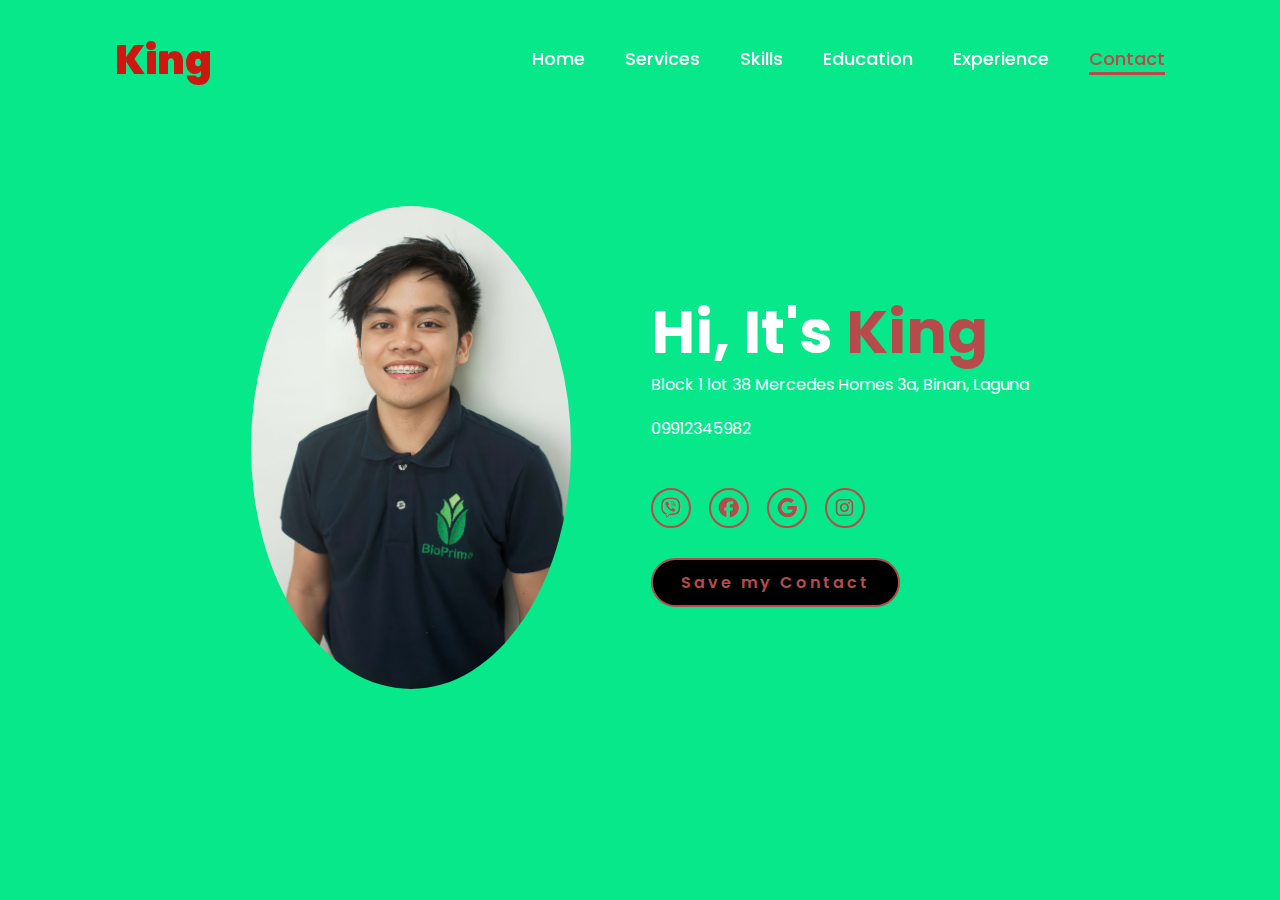
==== contact.html @ 632960b3 "Update contact.html" ====
<!DOCTYPE html>
<html lang="en">
    
<head>
    <meta charset="UTF-8">
    <meta name="viewport" content="width=device-width, initial-scale=1.0">
    <link rel="stylesheet" href="https://cdnjs.cloudflare.com/ajax/libs/font-awesome/6.5.2/css/all.min.css">
    <link rel="stylesheet" href="style.css">
    <title>King Portfolio</title>
</head>
<body>
    <header>
        <a href="#" class="logo">King</a>

        <nav>
            <a href="index.html" >Home</a>
            <a href="Services.html" >Services</a> 
            <a href="skill.html" >Skills</a>
            <a href="educ.html" >Education</a>
            <a href="exp.html" >Experience</a>
            <a href="contact.html" class="active" >Contact</a>
        </nav>
    </header>
    <section class="home">
        <div class="home-img">
            <img src="cv.JPG" alt="">
        </div>
        <div class="home-content">
            <h1>Hi, It's <span>King</span></h1>
         	<p>Block 1 lot 38 Mercedes Homes 3a, Binan, Laguna</p>
		<p>09912345982</p>
            <div class="social-icons">
    <a href="viber://chat?number=09912345982" class="tooltip" data-tooltip="Chat with me on Viber!">
        <i class="fa-brands fa-viber"></i>
    </a>
    <a href="https://facebook.com/itskingperuelo1906" class="tooltip" data-tooltip="Visit my Facebook profile">
        <i class="fa-brands fa-facebook"></i>
    </a>
    <a href="mailto:timikingperuelo@gmail.com" class="tooltip" data-tooltip="Send me an email">
        <i class="fa-brands fa-google mail"></i>
    </a>
    <a href="https://instagram.com/kinggggyyyy" class="tooltip" data-tooltip="Follow me on Instagram">
        <i class="fa-brands fa-instagram"></i>
    </a>
</div>
              <a href="#" class="btn" id="save-contact-btn">Save my Contact</a>
        </div>
    </section>
	<script>
        const mobileMenu = document.getElementById('mobile-menu');
        const navMenu = document.getElementById('menu');

        mobileMenu.addEventListener('click', () => {
            navMenu.classList.toggle('active');
        });
    </script>
	<script>
        document.getElementById('save-contact-btn').addEventListener('click', function () {
            // Create vCard data
            const vCardData = `
                BEGIN:VCARD
                VERSION:3.0
                N:Peruelo;King;;;
                FN:King Peruelo
                TEL;TYPE=CELL:09912345982
                EMAIL:timikingperuelo@gmail.com
                ADR:;;Block 1 lot 38 Mercedes Homes 3a;Binan;Laguna;;;
                END:VCARD
            `;

            // Create a blob with the vCard data
            const blob = new Blob([vCardData], { type: 'text/vcard' });
            const url = window.URL.createObjectURL(blob);

            // Create a temporary link element to trigger the download
            const a = document.createElement('a');
            a.href = url;
            a.download = 'king-peruelo-contact.vcf';
            a.click();

            // Clean up the URL object after download
            window.URL.revokeObjectURL(url);
        });
    </script>
</body>
</html>
---- style.css ----
@import url('https://fonts.googleapis.com/css2?family=Poppins:wght@100;200;300;400;500;600&display=swap');

*{
    margin: 0;
    padding: 0;
    box-sizing: border-box;
    text-decoration: none;
    border: none;
    outline: none;
    font-family: 'Poppins', sans-serif;
}

html{
    font-size: 62.5%;
}

body{
    width: 100%;
    height: 100vh;
    overflow-x: hidden;
    background-color: #0ee898;
    color: white;
}

header{
    margin-top: 20px;
    position: fixed;
    top: 0;
    left: 0;
    width: 100%;
    padding: 1rem 9%;
    background-color: transparent;
    filter: drop-shadow(10px);
    display: flex;
    justify-content: space-between;
    align-items: center;
    z-index: 100;
}

.logo{
    font-size: 4rem;
    color: #cf1711;
    font-weight: 900;
    cursor: pointer;
    transition: 0.5s ease;
}

.logo:hover{
    transform: scale(1.1);
}
p {
        margin-bottom: 15px; /* Space between paragraphs */
        line-height: 1.8;    /* Space between lines within paragraphs */

}
p1 {
        margin-bottom: 20px; /* Space between paragraphs */
        line-height: 1.8;    /* Space between lines within paragraphs */
	margin-left: 20px;
	font-size: 1.3rem;

}
p2 {
        margin-bottom: 5px; /* Space between paragraphs */
        line-height: 1;    /* Space between lines within paragraphs */
	margin-left: 30px;
	font-size: 1.2rem;

}
p3 {
        margin-bottom: 2px; /* Space between paragraphs */
        line-height: 0.2;    /* Space between lines within paragraphs */
	font-size: 1.4rem;
}
p4 {
        margin-bottom: 1px; /* Space between paragraphs */
        line-height: 2;    /* Space between lines within paragraphs */
	font-size: 1.8rem;
font-weight: 500;
}
.menu-toggle {
    display: none;
    cursor: pointer;
    font-size: 3rem;
    color: #fff;
    position: absolute;
    right: 30px;
    top: 30px;
    z-index: 101;
}
nav a{
    font-size: 1.8rem;
    color: white;
    margin-left: 4rem;
    font-weight: 500;
    transition: 0.3s ease;
    border-bottom: 3px solid transparent;
}
.menu-toggle {
    display: block;
}
nav a {
    transition: opacity 0.3s ease, transform 0.3s ease;
}
nav.active a {
    opacity: 1;
    transform: translateX(0);
}

nav a:hover,
nav a.active{
    color: #b74b4b;
    border-bottom: 3px solid #b74b4b;
}
nav {
    display: none; /* Hide menu by default */
}
    .menu-toggle {
        display: none; /* Hide menu button on desktop */
    }

    /* Show nav when active on desktop */
    nav.active {
        display: block; /* Display menu when active class is added */
    }

    /* Optional: adjust nav styles for desktop */
    nav {
        display: flex;
        justify-content: space-around; /* Adjust to your layout */
        background-color: transparent; /* Transparent background for desktop */
        position: static; /* Remove the absolute positioning for desktop */
        width: auto;
    }
}

@media(max-width:995px){
    nav{
        position: absolute;
        display: none;
        top: 0;
        right: 0;
        width: 40%;
        border-left: 3px solid #b74b4b;
        border-bottom: 3px solid #b74b4b;
        border-bottom-left-radius: 2rem;
        padding: 1rem solid;
        background-color: #161616;
        border-top: 0.1rem solid rgba(0,0,0,0.1);
    }

    nav.active {
        display: block;
    }

    nav a {
        display: block;
        font-size: 2rem;
        margin: 3rem 0;
    }

    nav a:hover,
    nav a.active{
        padding: 1rem;
        border-radius: 0.5rem;
        border-bottom: 0.5rem solid #b74b4b;
    }
}

section{
    min-height: 100vh;
    padding: 5rem 9% 5rem;
}

.home{
    display: flex;
    justify-content: center;
    align-items: center;
    gap: 8rem;
    background-color: #07e88a;
}
.home .home-content h6{
    font-size: 3rem;
    font-weight: 700;
    line-height: 1.3;
}

.home .home-content h1{
    font-size: 6rem;
    font-weight: 700;
    line-height: 1.3;
}

span{
    color: #b74b4b;
}

.home-content h3{
    font-size: 4rem;
    margin-bottom: 1rem;
    font-weight: 700;
}

.home-content p{
    font-size: 1.6rem;
}

.home-img{
    border-radius: 50%;
}

.home-img img{
    position: relative;
    width: 25vw;
    border-radius: 50%;
    box-shadow: 0 0 25px solid #07e88a;
    cursor: pointer;
    transition: 0.2s linear;
}

.home-img img:hover{
    font-size: 1.8rem;
    font-weight: 500;
}

.social-icons a{
    display: inline-flex;
    justify-content: center;
    align-items: center;
    width: 4rem;
    height: 4rem;
    background-color: transparent;
    border: 0.2rem solid #b74b4b;
    font-size: 2rem;
    border-radius: 50%;
    margin: 3rem 1.5rem 3rem 0;
    transition: 0.3s ease;
    color: #b74b4b;
}

.social-icons a:hover{
    color: black;
    transform: scale(1.3) translateY(-5px);
    background-color: #b74b4b;
    box-shadow: 0  0 25px #b74b4b;
}

.btn{
    display: inline-block;
    padding: 1rem 2.8rem;
    background-color: black;
    border-radius: 4rem;
    font-size: 1.6rem;
    color: #b74b4b;
    letter-spacing: 0.3rem;
    font-weight: 600;
    border: 2px solid #b74b4b;
    transition: 0.3s ease;
    cursor: pointer;
}

.btn:hover{
    transform: scale3d(1.03);
    background-color: #b74b4b;
    color: black;
    box-shadow: 0 0 25px #b74b4b;
}

.typing-text{
    font-size: 34px;
    font-weight: 600;
    min-width: 280px;
}

.typing-text span{
    position: relative;
}

.typing-text span::before{
    content: "software Developer";
    color: black;
    animation: words 20s infinite;
}

.typing-text span::after{
    content: "";
    background-color: #07e88a;
    position: absolute;
    width: calc(100% + 8px);
    height: 100%;
    border-left: 3px solid black;
    right: -8;
    animation: cursor 0.6s infinite;
}

@keyframes cursor{
    to{
        border-left: 3px solid #b74b4b;
    }
}

@keyframes words{
    0%, 20%{
        content: "HR Assistant...";
    }
    21%, 40%{
        content: "Admin Assistant...";
    }
    41%, 60%{
        content: "Warehouse Assistant...";
    }
    61%, 80%{
        content: "Purchasing...";
    }
    81%, 100%{
        content: "IMPEX Staff...";
    }
}

.menu-toggle {
    display: none; /* Hide the menu button by default */
}


@media(max-width:995px){
	.menu-toggle {
        display: block;
        font-size: 3rem;
        color: #fff;
        position: absolute;
        right: 30px;
        top: 30px;
        z-index: 101;
        cursor: pointer;
    }
	nav {
        display: none; /* Hide the menu by default */
        position: absolute;
        top: 0;
        right: 0;
        width: 100%;
        background-color: #161616;
        border-left: 3px solid #b74b4b;
        border-bottom: 3px solid #b74b4b;
        border-bottom-left-radius: 2rem;
        padding: 1rem solid;
        flex-direction: column;
        align-items: center;
    }
	nav.active {
        display: flex; /* Show the menu when active */
    }

    nav a {
        font-size: 2rem;
        margin: 2rem 0;
    }

    nav a:hover,
    nav a.active {
        padding: 1rem;
        border-radius: 0.5rem;
        background-color: #b74b4b;
        color: black;
    }

	
    .home{
        flex-direction: column;
        margin: 5rem 4rem;
    }

    .home .home-content h3{
        font-size: 2.5rem;
    }

    .home-content h1{
        font-size: 5rem;
    }

    .home-img img{
        width: 70vw;
        margin-top: 4rem;
    }

.tooltip {
    position: relative;
    display: inline-block;
    cursor: pointer;
}

/* The tooltip text */
.tooltip::before {
    content: attr(data-tooltip); /* Gets content from the data-tooltip attribute */
    position: absolute;
    bottom: 150%; /* Adjust this value to control tooltip position */
    left: 50%;
    transform: translateX(-50%);
    background-color: black;
    color: white;
    padding: 0.5rem;
    border-radius: 0.5rem;
    white-space: nowrap;
    font-size: 1.2rem;
    opacity: 0;
    visibility: hidden;
    transition: opacity 0.3s ease-in-out, visibility 0.3s ease-in-out;
}

/* Show the tooltip on hover */
.tooltip:hover::before {
    opacity: 1;
    visibility: visible;
}

}
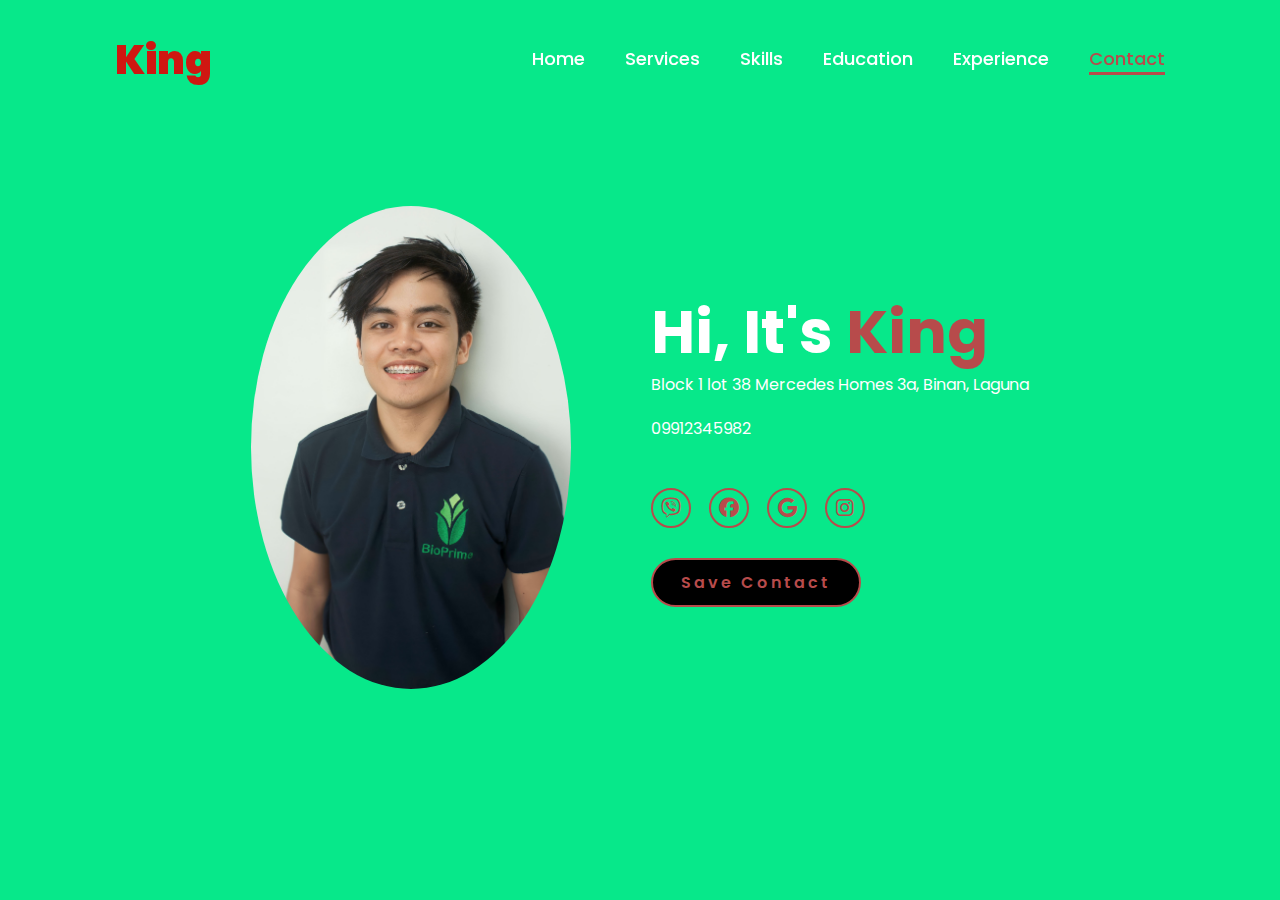
==== commit 1b9ee4bd: "Update contact.html" ====
--- a/contact.html
+++ b/contact.html
@@ -43,7 +43,7 @@
         <i class="fa-brands fa-instagram"></i>
     </a>
 </div>
-              <a href="#" class="btn" id="save-contact-btn">Save my Contact</a>
+              <a href="#" class="btn" id="save-contact-btn">Save Contact</a>
         </div>
     </section>
 	<script>
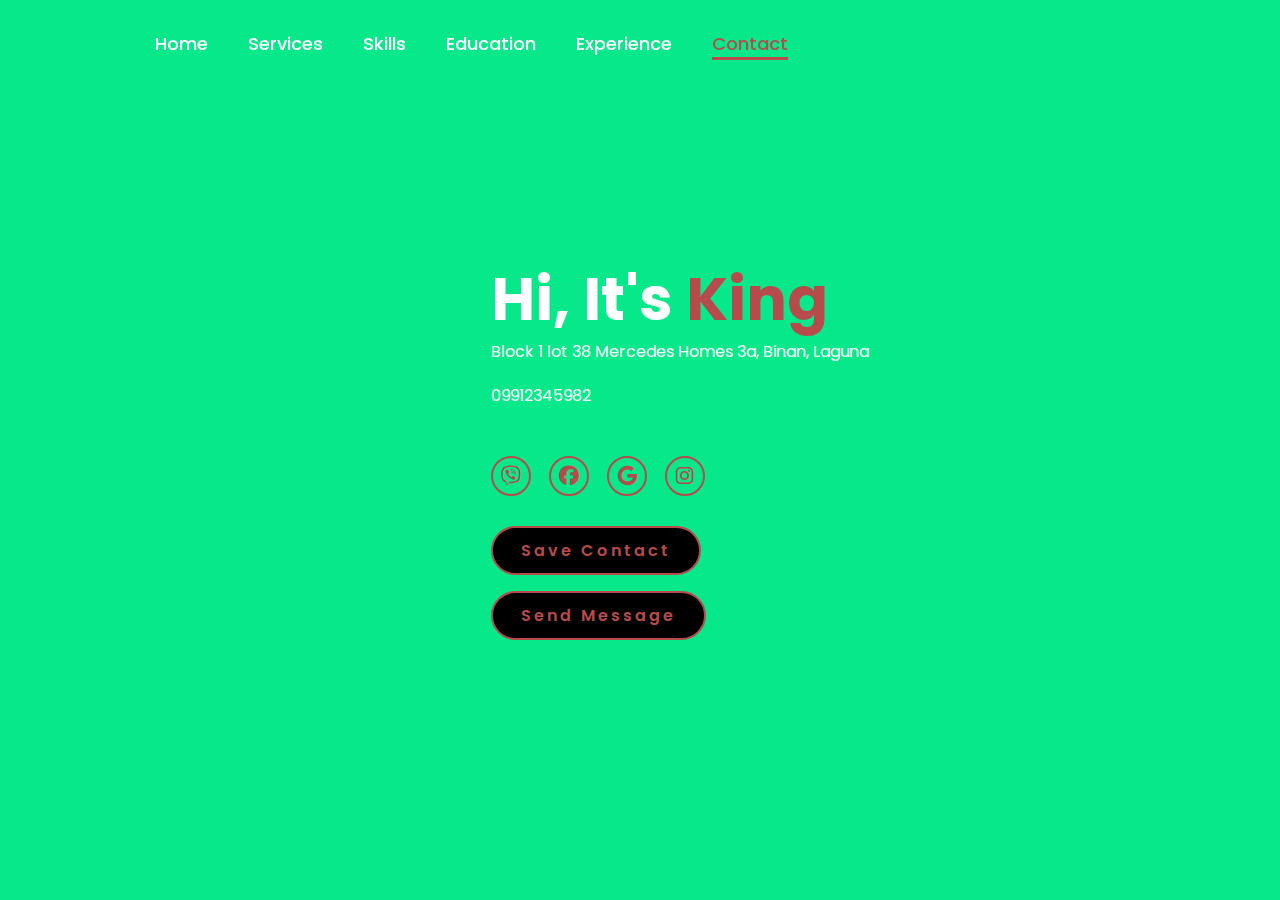
==== commit 8dadc193: "Update contact.html" ====
--- a/contact.html
+++ b/contact.html
@@ -10,9 +10,9 @@
 </head>
 <body>
     <header>
-        <a href="#" class="logo">King</a>
+        
 
-        <nav>
+        <nav id="menu">
             <a href="index.html" >Home</a>
             <a href="Services.html" >Services</a> 
             <a href="skill.html" >Skills</a>
@@ -23,7 +23,7 @@
     </header>
     <section class="home">
         <div class="home-img">
-            <img src="cv.JPG" alt="">
+            <img src="cv.png" alt="">
         </div>
         <div class="home-content">
             <h1>Hi, It's <span>King</span></h1>
@@ -43,10 +43,14 @@
         <i class="fa-brands fa-instagram"></i>
     </a>
 </div>
-              <a href="#" class="btn" id="save-contact-btn">Save Contact</a>
+	<a href="king_contact.vcf" download="king_contact.vcf"class="btn">Save Contact</a>
+	<br>
+<br>
+	<a href="sms:+63912345982"class="btn">Send Message</a>
+
         </div>
     </section>
-	<script>
+<script>
         const mobileMenu = document.getElementById('mobile-menu');
         const navMenu = document.getElementById('menu');
 
@@ -54,33 +58,6 @@
             navMenu.classList.toggle('active');
         });
     </script>
-	<script>
-        document.getElementById('save-contact-btn').addEventListener('click', function () {
-            // Create vCard data
-            const vCardData = `
-                BEGIN:VCARD
-                VERSION:3.0
-                N:Peruelo;King;;;
-                FN:King Peruelo
-                TEL;TYPE=CELL:09912345982
-                EMAIL:timikingperuelo@gmail.com
-                ADR:;;Block 1 lot 38 Mercedes Homes 3a;Binan;Laguna;;;
-                END:VCARD
-            `;
 
-            // Create a blob with the vCard data
-            const blob = new Blob([vCardData], { type: 'text/vcard' });
-            const url = window.URL.createObjectURL(blob);
-
-            // Create a temporary link element to trigger the download
-            const a = document.createElement('a');
-            a.href = url;
-            a.download = 'king-peruelo-contact.vcf';
-            a.click();
-
-            // Clean up the URL object after download
-            window.URL.revokeObjectURL(url);
-        });
-    </script>
 </body>
 </html>
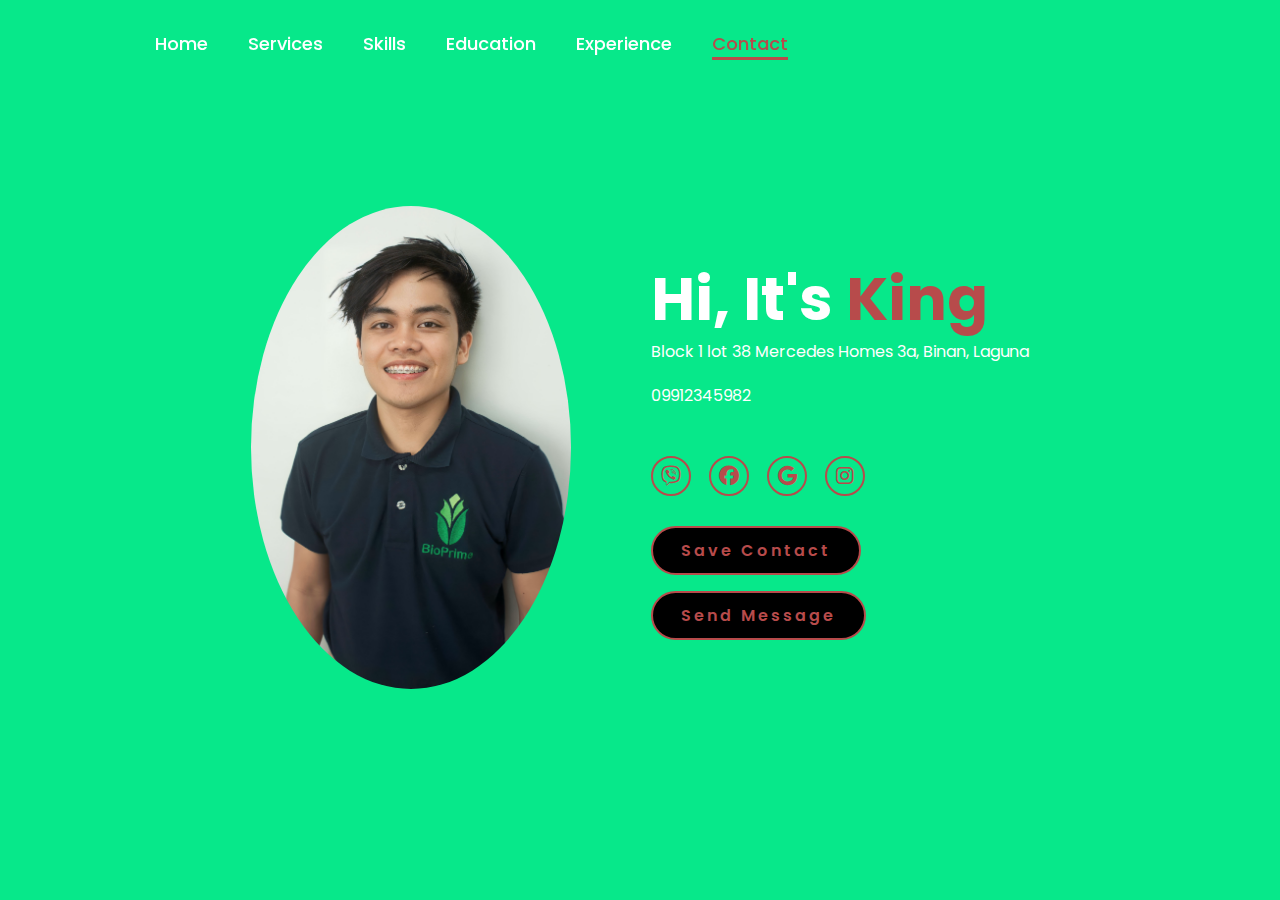
==== commit a86256f3: "Update contact.html" ====
--- a/contact.html
+++ b/contact.html
@@ -23,7 +23,7 @@
     </header>
     <section class="home">
         <div class="home-img">
-            <img src="cv.png" alt="">
+            <img src="cv.JPG" alt="">
         </div>
         <div class="home-content">
             <h1>Hi, It's <span>King</span></h1>
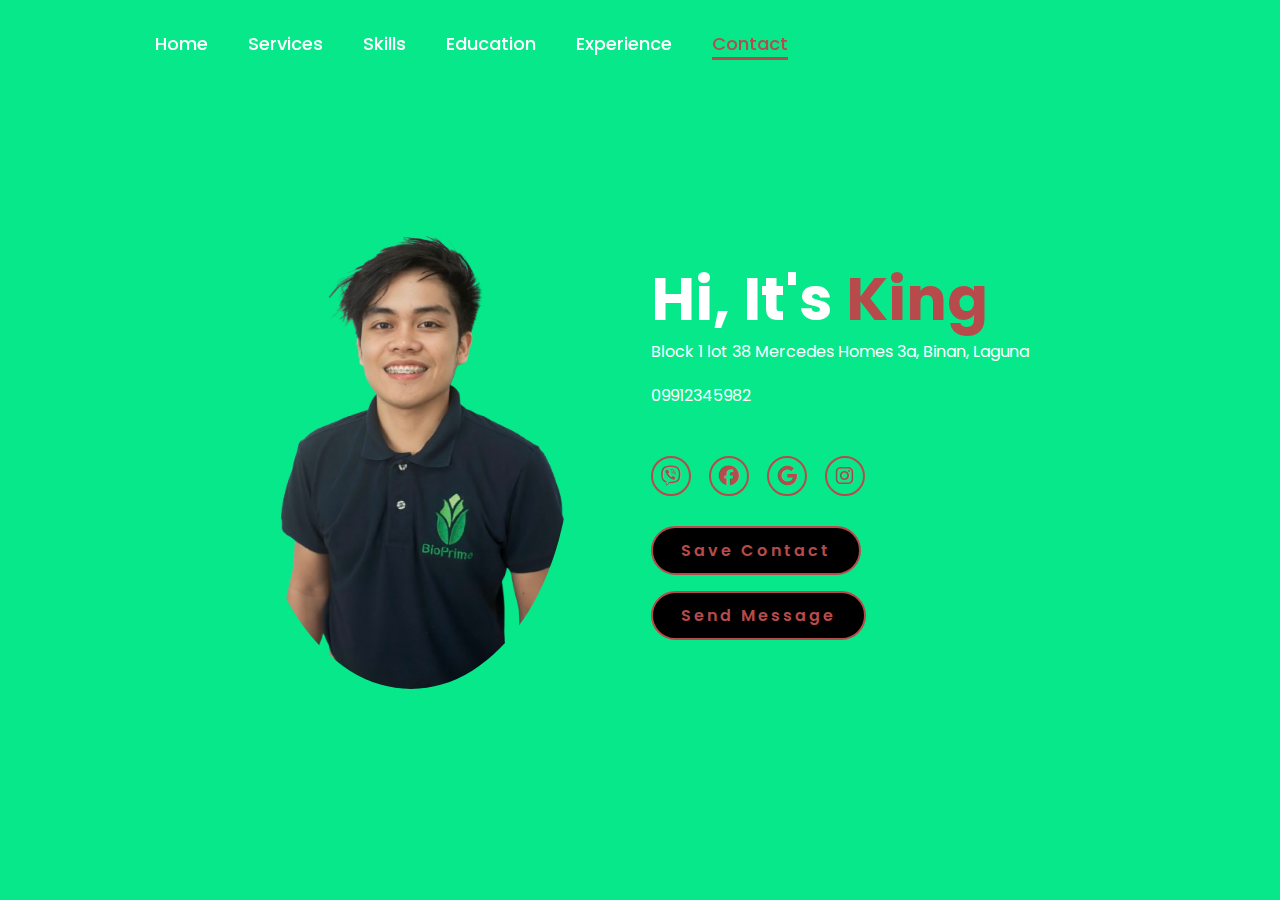
==== commit 4058aa69: "Add files via upload" ====
--- a/contact.html
+++ b/contact.html
@@ -10,6 +10,9 @@
 </head>
 <body>
     <header>
+<div class="menu-toggle" id="mobile-menu">
+            <i class="fas fa-bars"></i>
+        </div>
         
 
         <nav id="menu">
@@ -23,7 +26,7 @@
     </header>
     <section class="home">
         <div class="home-img">
-            <img src="cv.JPG" alt="">
+            <img src="cv.png" alt="">
         </div>
         <div class="home-content">
             <h1>Hi, It's <span>King</span></h1>
@@ -60,4 +63,4 @@
     </script>
 
 </body>
-</html>
+</html>